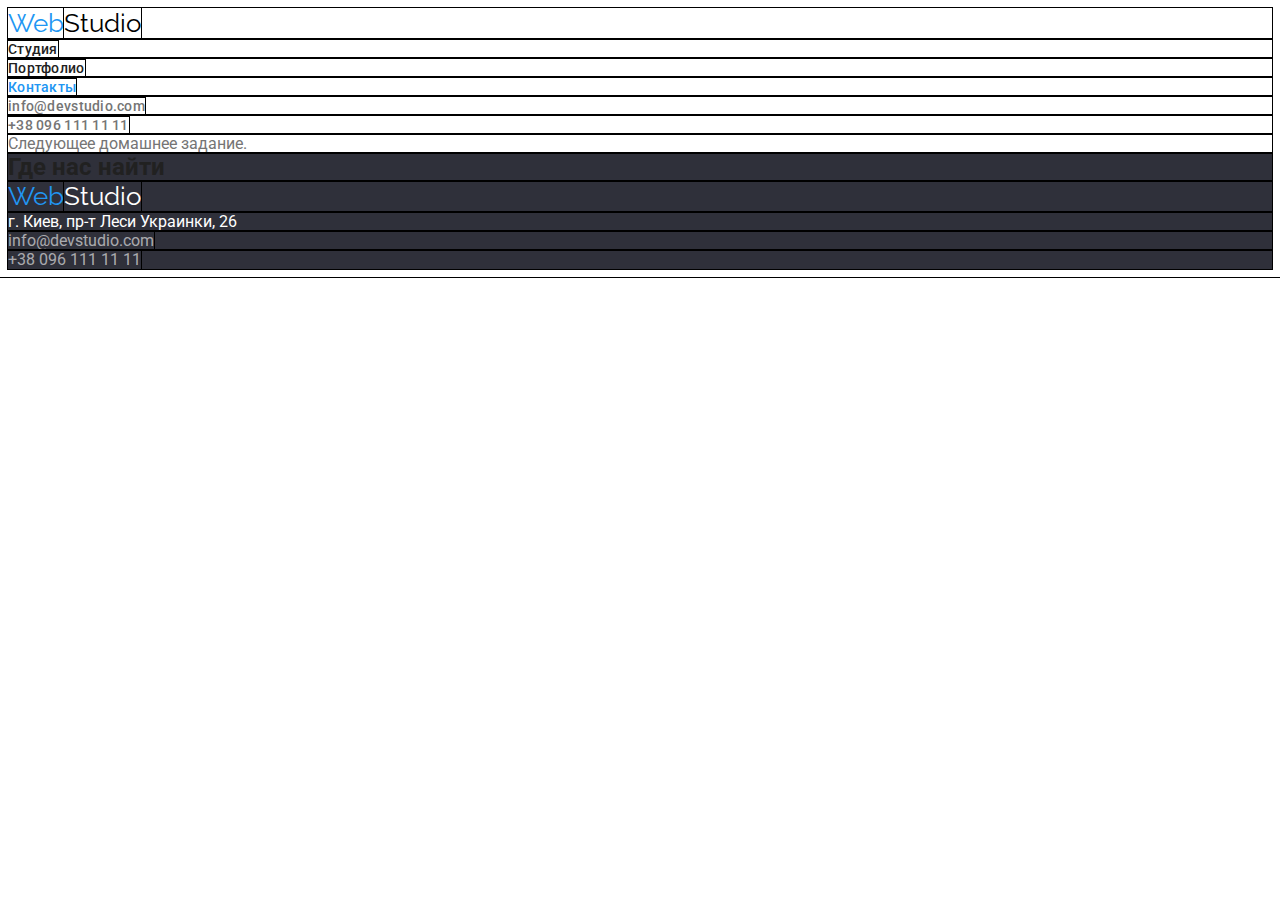
==== contact.html @ 96471d93 "создал репозиторий и скопировал файлы проэкта" ====
<!DOCTYPE html>
<html lang="ru">
  <head>
    <meta charset="UTF-8" />
    <meta name="viewport" content="width=device-width, initial-scale=1.0" />
    <title>Контакты</title>
    <link rel="preconnect" href="https://fonts.gstatic.com" />
    <link href="https://fonts.googleapis.com/css2?family=Oleo+Script&family=Raleway:wght@700&family=Roboto:wght@400;500;700;900&display=swap" rel="stylesheet" />
    <link rel="stylesheet" href="css/style.css" />
  </head>

  <body>
    <header>
      <!-- navigation -->
      <nav>
        <a href="./index.html"
          ><p class="logo">Web<span>Studio</span></p></a
        >
        <ul class="nav">
          <li><a class="nav-linc" href="./index.html">Студия</a></li>
          <li><a class="nav-linc" href="./portfolio.html">Портфолио</a></li>
          <li><a class="nav-linc current" href="./contact.html">Контакты</a></li>
        </ul>
      </nav>
      <ul>
        <li>
          <a class="nav-contact" href="mailto:info@devstudio.com">info@devstudio.com</a>
        </li>
        <li>
          <a class="nav-contact" href="tel:+380961111111">+38 096 111 11 11</a>
        </li>
      </ul>
    </header>
    <main>Следующее домашнее задание.</main>
    <footer>
      <!-- Adress -->
      <h2>Где нас найти</h2>
      <a href="./index.html"
        ><p class="logo">Web<span>Studio</span></p></a
      >

      <address>
        <p>г. Киев, пр-т Леси Украинки, 26</p>
        <ul>
          <li>
            <a href="mailto:info@devstudio.com">info@devstudio.com</a>
          </li>
          <li>
            <a href="tel:+380961111111">+38 096 111 11 11</a>
          </li>
        </ul>
      </address>
    </footer>
  </body>
</html>
---- css/style.css ----
/* all pages */
html {
  box-sizing: border-box;
}
*,
*::before,
*::after {
  box-sizing: inherit;
}
h1,
h2,
h3,
ul,
p {
  padding: 0;
  margin: 0;
}
img {
  display: block;
}
:root {
  --lite-bg: #ffffff;
  --midl-bg: #f5f4fa;
  --dark-bg: #2f303a;
  --title: #212121;
  --text: #757575;
  --elements: #2196f3;
  --foter-gray: rgba(255, 255, 255, 0.6);
}
* {
  outline: 1px solid black;
}
body {
  background-color: var(--lite-bg);
  /* font-family: 'Oleo Script', cursive; */
  font-family: 'Roboto', sans-serif;
  color: var(--text);
}

a {
  text-decoration: none;
}

ul {
  list-style: none;
}
h2,
h3 {
  color: var(--title);
}

.hero,
footer {
  background: var(--dark-bg);
  color: var(--lite-bg);
}
/* nav */
.logo {
  font-family: 'Raleway', sans-serif;
  font-weight: 400;
  font-size: 26px;
  line-height: 1.2;
  color: var(--elements);
}
nav .logo span {
  color: #000000;
}
.nav-linc:link {
  color: var(--title);
}
.nav-linc {
  color: var(--title);
  font-style: normal;
  font-weight: 500;
  font-size: 14px;
  line-height: 1.14;
  letter-spacing: 0.02em;
}
.nav-linc:hover,
.nav-linc:focus,
.nav-linc.current,
.nav-contact:hover {
  color: var(--elements);
}

/* nav contact */
.nav-contact {
  color: var(--text);
  font-style: normal;
  font-weight: 500;
  font-size: 14px;
  line-height: 1.14;
  letter-spacing: 0.02em;
}

/* footer */
footer .logo span {
  color: var(--lite-bg);
}
address {
  font-style: normal;
}
address a {
  font-style: normal;
  color: var(--foter-gray);
}

/* studio page */
.hero {
  text-align: center;
}
.hero h1 {
  font-weight: 900;
  font-size: 44px;
  line-height: 1.36;
  letter-spacing: 0.06em;
  text-transform: uppercase;
}
.hero button {
  font-weight: 700;
  font-size: 16px;
  line-height: 1.87;
  letter-spacing: 0.06em;
  background-color: var(--elements);
  color: var(--lite-bg);
}
.advantages ul {
  display: flex;
}
.advantages h3 {
  font-weight: bold;
  font-size: 14px;
  line-height: 1.14;
  letter-spacing: 0.03em;
  text-transform: uppercase;
}
.advantages p {
  font-weight: 400;
  font-size: 14px;
  line-height: 1.71;
  letter-spacing: 0.03em;
}
.working-moments h2 {
  font-weight: 700;
  font-size: 36px;
  line-height: 1.17;
  text-align: center;
  letter-spacing: 0.03em;
}
.our-team {
  background-color: var(--midl-bg);
}
.our-team ul {
  display: flex;
}
.our-team li {
  background-color: var(--lite-bg);
}
.our-team h2 {
  font-weight: 700;
  font-size: 36px;
  line-height: 1.17;
  text-align: center;
  letter-spacing: 0.03em;
}
.our-team h3 {
  font-weight: 500;
  font-size: 16px;
  line-height: 1.17;
  text-align: center;
  letter-spacing: 0.03em;
}
.our-team p {
  font-weight: 400;
  font-size: 16px;
  line-height: 1.17;
  text-align: center;
  letter-spacing: 0.03em;
}
/* Portfolio page */
.our-works .sorter {
  display: flex;
}
.sorter button {
  background-color: var(--midl-bg);
}
.sorter button:hover,
.sorter button:focus {
  background-color: var(--elements);
  color: var(--lite-bg);
}
.our-works .items {
  display: flex;
  flex-wrap: wrap;
}
.items h2 {
  font-weight: 700;
  font-size: 18px;
  line-height: 2;
  letter-spacing: 0.06em;
}
.items p {
  font-weight: normal;
  font-size: 16px;
  line-height: 1.87;
  letter-spacing: 0.03em;
  color: var(--text);
}
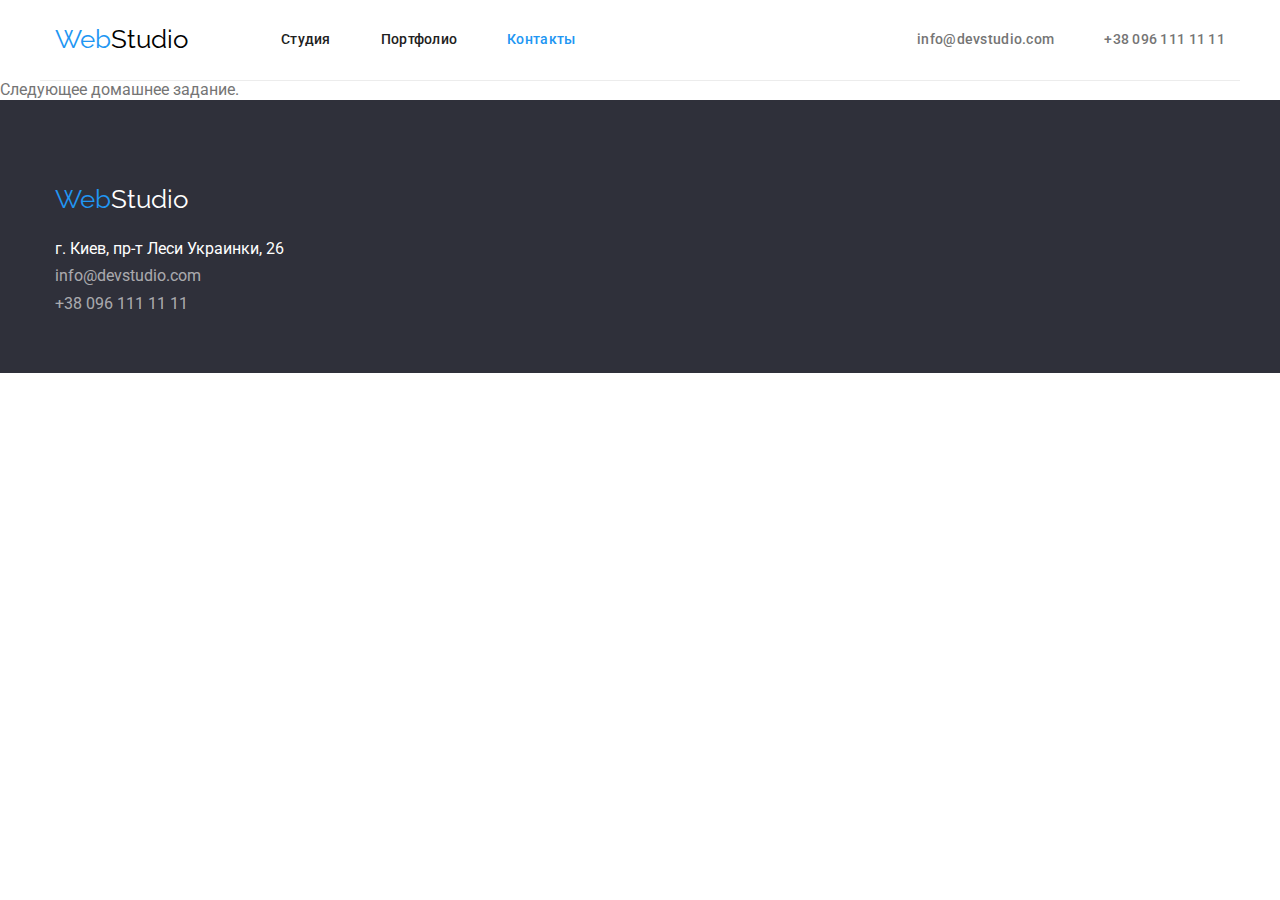
==== commit ad06dfaa: "закончил работу" ====
--- a/contact.html
+++ b/contact.html
@@ -6,23 +6,24 @@
     <title>Контакты</title>
     <link rel="preconnect" href="https://fonts.gstatic.com" />
     <link href="https://fonts.googleapis.com/css2?family=Oleo+Script&family=Raleway:wght@700&family=Roboto:wght@400;500;700;900&display=swap" rel="stylesheet" />
-    <link rel="stylesheet" href="css/style.css" />
+    <link rel="stylesheet" href="./css/modern-normalize.css" />
+    <link rel="stylesheet" href="./css/style.css" />
   </head>
 
   <body>
-    <header>
+    <header class="container">
       <!-- navigation -->
       <nav>
         <a href="./index.html"
           ><p class="logo">Web<span>Studio</span></p></a
         >
-        <ul class="nav">
-          <li><a class="nav-linc" href="./index.html">Студия</a></li>
-          <li><a class="nav-linc" href="./portfolio.html">Портфолио</a></li>
-          <li><a class="nav-linc current" href="./contact.html">Контакты</a></li>
+        <ul class="nav-items">
+          <li><a class="nav-item" href="./index.html">Студия</a></li>
+          <li><a class="nav-item" href="./portfolio.html">Портфолио</a></li>
+          <li><a class="nav-item current" href="./contact.html">Контакты</a></li>
         </ul>
       </nav>
-      <ul>
+      <ul class="contacts">
         <li>
           <a class="nav-contact" href="mailto:info@devstudio.com">info@devstudio.com</a>
         </li>
@@ -34,22 +35,24 @@
     <main>Следующее домашнее задание.</main>
     <footer>
       <!-- Adress -->
-      <h2>Где нас найти</h2>
-      <a href="./index.html"
-        ><p class="logo">Web<span>Studio</span></p></a
-      >
+      <div class="container">
+        <h2>Где нас найти</h2>
+        <a href="./index.html"
+          ><p class="logo">Web<span>Studio</span></p></a
+        >
 
-      <address>
-        <p>г. Киев, пр-т Леси Украинки, 26</p>
-        <ul>
-          <li>
-            <a href="mailto:info@devstudio.com">info@devstudio.com</a>
-          </li>
-          <li>
-            <a href="tel:+380961111111">+38 096 111 11 11</a>
-          </li>
-        </ul>
-      </address>
+        <address>
+          <p>г. Киев, пр-т Леси Украинки, 26</p>
+          <ul>
+            <li>
+              <a href="mailto:info@devstudio.com">info@devstudio.com</a>
+            </li>
+            <li>
+              <a href="tel:+380961111111">+38 096 111 11 11</a>
+            </li>
+          </ul>
+        </address>
+      </div>
     </footer>
   </body>
 </html>
--- a/css/style.css
+++ b/css/style.css
@@ -1,23 +1,3 @@
-/* all pages */
-html {
-  box-sizing: border-box;
-}
-*,
-*::before,
-*::after {
-  box-sizing: inherit;
-}
-h1,
-h2,
-h3,
-ul,
-p {
-  padding: 0;
-  margin: 0;
-}
-img {
-  display: block;
-}
 :root {
   --lite-bg: #ffffff;
   --midl-bg: #f5f4fa;
@@ -27,8 +7,21 @@
   --elements: #2196f3;
   --foter-gray: rgba(255, 255, 255, 0.6);
 }
-* {
+h2,
+h3 {
+  color: var(--title);
+}
+
+/* * {
   outline: 1px solid black;
+} */
+
+.container {
+  width: 1200px;
+  padding-left: 15px;
+  padding-right: 15px;
+  margin-left: auto;
+  margin-right: auto;
 }
 body {
   background-color: var(--lite-bg);
@@ -37,38 +30,47 @@
   color: var(--text);
 }
 
-a {
-  text-decoration: none;
-}
-
-ul {
-  list-style: none;
-}
-h2,
-h3 {
-  color: var(--title);
-}
-
 .hero,
 footer {
   background: var(--dark-bg);
   color: var(--lite-bg);
 }
+
 /* nav */
+header {
+  display: flex;
+  align-items: center;
+  justify-content: space-between;
+  border-bottom: 1px solid #ececec;
+}
 .logo {
+  padding-top: 24px;
+  padding-bottom: 25px;
   font-family: 'Raleway', sans-serif;
   font-weight: 400;
   font-size: 26px;
   line-height: 1.2;
   color: var(--elements);
+  margin-right: 93px;
+}
+nav {
+  display: flex;
+  align-items: center;
 }
 nav .logo span {
   color: #000000;
 }
-.nav-linc:link {
+.nav-items {
+  display: flex;
+}
+.nav-item:link {
   color: var(--title);
 }
-.nav-linc {
+.nav-item {
+  display: block;
+  padding-top: 32px;
+  padding-bottom: 32px;
+  margin-right: 50px;
   color: var(--title);
   font-style: normal;
   font-weight: 500;
@@ -76,15 +78,21 @@
   line-height: 1.14;
   letter-spacing: 0.02em;
 }
-.nav-linc:hover,
-.nav-linc:focus,
-.nav-linc.current,
+.nav-item:hover,
+.nav-item:focus,
+.nav-item.current,
 .nav-contact:hover {
   color: var(--elements);
 }
 
 /* nav contact */
+.contacts {
+  display: flex;
+  margin-left: auto;
+}
 .nav-contact {
+  margin-left: 50px;
+  display: block;
   color: var(--text);
   font-style: normal;
   font-weight: 500;
@@ -94,22 +102,37 @@
 }
 
 /* footer */
+footer {
+  padding-top: 60px;
+  padding-bottom: 60px;
+}
+footer h2 {
+  display: none;
+}
 footer .logo span {
   color: var(--lite-bg);
+  margin-bottom: 20px;
 }
 address {
+  display: inline-block;
   font-style: normal;
 }
 address a {
+  margin-top: 9px;
+  display: inline-block;
   font-style: normal;
   color: var(--foter-gray);
 }
 
 /* studio page */
+
 .hero {
   text-align: center;
+  height: 600px;
+  padding-top: 200px;
 }
 .hero h1 {
+  margin-bottom: 30px;
   font-weight: 900;
   font-size: 44px;
   line-height: 1.36;
@@ -117,6 +140,10 @@
   text-transform: uppercase;
 }
 .hero button {
+  padding: 10px 32px;
+  box-shadow: 0px 4px 4px rgba(0, 0, 0, 0.15);
+  border-radius: 4px;
+  border: 0px;
   font-weight: 700;
   font-size: 16px;
   line-height: 1.87;
@@ -124,8 +151,20 @@
   background-color: var(--elements);
   color: var(--lite-bg);
 }
+
+.advantages {
+  padding-top: 94px;
+  padding-bottom: 94px;
+}
+.advantages h2 {
+  display: none;
+}
 .advantages ul {
   display: flex;
+  justify-content: space-between;
+}
+.advantages li {
+  max-width: 270px;
 }
 .advantages h3 {
   font-weight: bold;
@@ -135,10 +174,18 @@
   text-transform: uppercase;
 }
 .advantages p {
+  margin-top: 10px;
   font-weight: 400;
   font-size: 14px;
   line-height: 1.71;
   letter-spacing: 0.03em;
+}
+
+.working-moments ul {
+  margin-top: 50px;
+  margin-bottom: 94px;
+  display: flex;
+  justify-content: space-between;
 }
 .working-moments h2 {
   font-weight: 700;
@@ -147,14 +194,21 @@
   text-align: center;
   letter-spacing: 0.03em;
 }
+
 .our-team {
   background-color: var(--midl-bg);
+  padding-top: 94px;
+  padding-bottom: 94px;
 }
 .our-team ul {
-  display: flex;
+  margin-top: 50px;
+  display: flex;
+  justify-content: space-between;
 }
 .our-team li {
   background-color: var(--lite-bg);
+  box-shadow: 0px 1px 3px rgba(0, 0, 0, 0.12), 0px 1px 1px rgba(0, 0, 0, 0.14), 0px 2px 1px rgba(0, 0, 0, 0.2);
+  border-radius: 0px 0px 4px 4px;
 }
 .our-team h2 {
   font-weight: 700;
@@ -163,7 +217,11 @@
   text-align: center;
   letter-spacing: 0.03em;
 }
+.our-team img {
+  margin-bottom: 30px;
+}
 .our-team h3 {
+  margin-bottom: 10px;
   font-weight: 500;
   font-size: 16px;
   line-height: 1.17;
@@ -171,17 +229,36 @@
   letter-spacing: 0.03em;
 }
 .our-team p {
+  margin-bottom: 30px;
+  text-align: center;
   font-weight: 400;
   font-size: 16px;
   line-height: 1.17;
   text-align: center;
   letter-spacing: 0.03em;
 }
+
 /* Portfolio page */
+
+.our-works {
+  padding-top: 94px;
+  padding-bottom: 94px;
+}
+.our-works h1 {
+  display: none;
+}
 .our-works .sorter {
   display: flex;
+  margin-bottom: 50px;
+  justify-content: center;
+}
+.sorter li:not(:last-child) {
+  margin-right: 8px;
 }
 .sorter button {
+  padding: 6px 22px;
+  border: 0px;
+  border-radius: 4px;
   background-color: var(--midl-bg);
 }
 .sorter button:hover,
@@ -193,13 +270,30 @@
   display: flex;
   flex-wrap: wrap;
 }
+.our-works .items li {
+  max-width: 370px;
+  border: 1px solid #eeeeee;
+  margin-right: 30px;
+  margin-bottom: 30px;
+}
+.our-works .items li:nth-child(3n) {
+  margin-right: 0px;
+}
+.our-works .items li:nth-last-child(-n + 3) {
+  margin-bottom: 0px;
+}
 .items h2 {
+  margin-top: 20px;
+  margin-left: 24px;
+  margin-bottom: 4px;
   font-weight: 700;
   font-size: 18px;
   line-height: 2;
   letter-spacing: 0.06em;
 }
 .items p {
+  margin-left: 24px;
+  margin-bottom: 20px;
   font-weight: normal;
   font-size: 16px;
   line-height: 1.87;
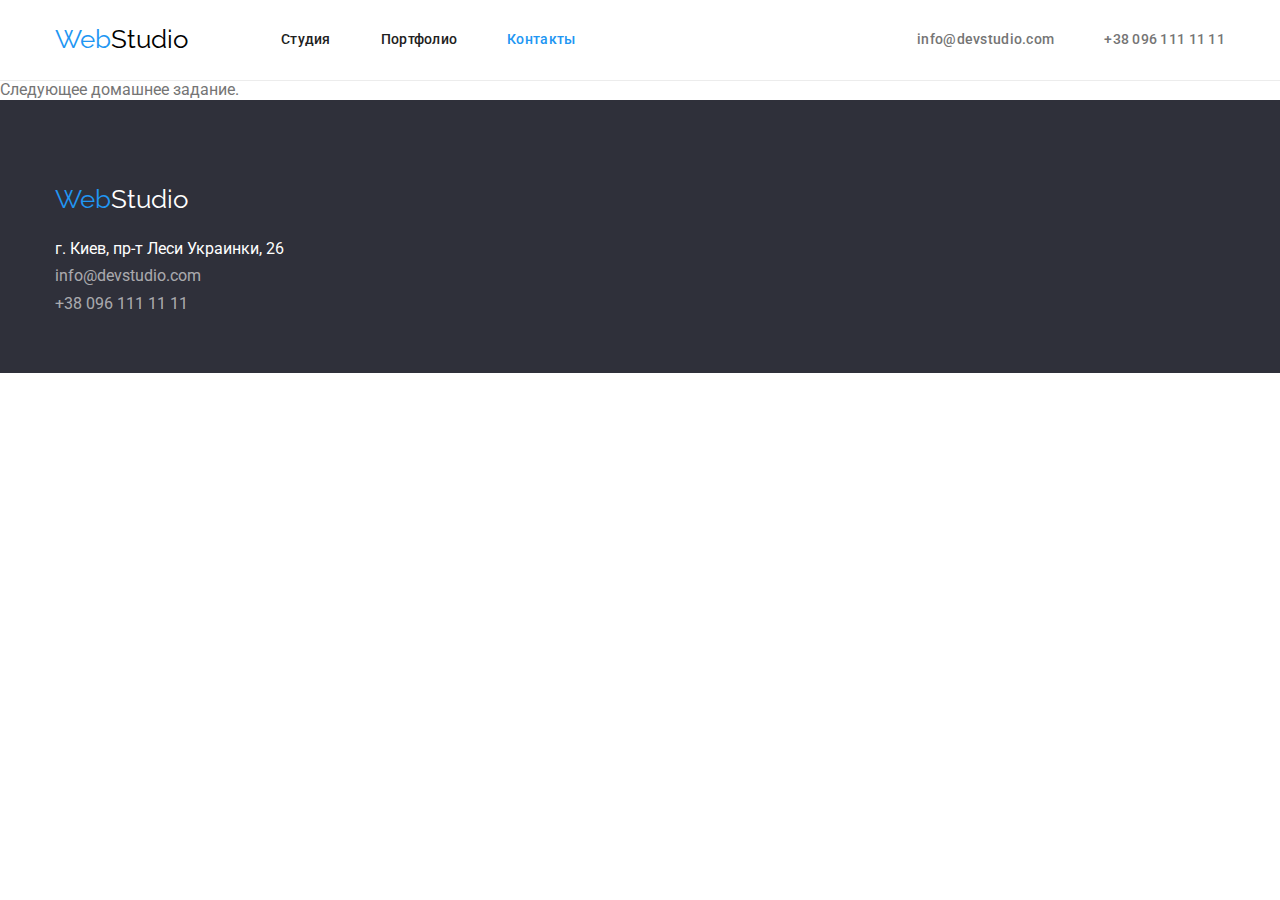
==== commit 2517a619: "поправил рамку хедере" ====
--- a/contact.html
+++ b/contact.html
@@ -11,26 +11,28 @@
   </head>
 
   <body>
-    <header class="container">
+    <header>
       <!-- navigation -->
-      <nav>
-        <a href="./index.html"
-          ><p class="logo">Web<span>Studio</span></p></a
-        >
-        <ul class="nav-items">
-          <li><a class="nav-item" href="./index.html">Студия</a></li>
-          <li><a class="nav-item" href="./portfolio.html">Портфолио</a></li>
-          <li><a class="nav-item current" href="./contact.html">Контакты</a></li>
+      <div class="container">
+        <nav>
+          <a href="./index.html"
+            ><p class="logo">Web<span>Studio</span></p></a
+          >
+          <ul class="nav-items">
+            <li><a class="nav-item" href="./index.html">Студия</a></li>
+            <li><a class="nav-item" href="./portfolio.html">Портфолио</a></li>
+            <li><a class="nav-item current" href="./contact.html">Контакты</a></li>
+          </ul>
+        </nav>
+        <ul class="contacts">
+          <li>
+            <a class="nav-contact" href="mailto:info@devstudio.com">info@devstudio.com</a>
+          </li>
+          <li>
+            <a class="nav-contact" href="tel:+380961111111">+38 096 111 11 11</a>
+          </li>
         </ul>
-      </nav>
-      <ul class="contacts">
-        <li>
-          <a class="nav-contact" href="mailto:info@devstudio.com">info@devstudio.com</a>
-        </li>
-        <li>
-          <a class="nav-contact" href="tel:+380961111111">+38 096 111 11 11</a>
-        </li>
-      </ul>
+      </div>
     </header>
     <main>Следующее домашнее задание.</main>
     <footer>
--- a/css/style.css
+++ b/css/style.css
@@ -38,10 +38,12 @@
 
 /* nav */
 header {
+  border-bottom: 1px solid #ececec;
+}
+header .container {
   display: flex;
   align-items: center;
   justify-content: space-between;
-  border-bottom: 1px solid #ececec;
 }
 .logo {
   padding-top: 24px;
@@ -270,11 +272,17 @@
   display: flex;
   flex-wrap: wrap;
 }
+.card {
+  border-right: 1px solid #eeeeee;
+  border-left: 1px solid #eeeeee;
+  border-bottom: 1px solid #eeeeee;
+}
 .our-works .items li {
-  max-width: 370px;
-  border: 1px solid #eeeeee;
+  /* max-width: 370px; */
+  /* border: 1px solid #eeeeee; */
   margin-right: 30px;
   margin-bottom: 30px;
+  /* overflow: hidden; */
 }
 .our-works .items li:nth-child(3n) {
   margin-right: 0px;
@@ -283,7 +291,7 @@
   margin-bottom: 0px;
 }
 .items h2 {
-  margin-top: 20px;
+  padding-top: 20px;
   margin-left: 24px;
   margin-bottom: 4px;
   font-weight: 700;
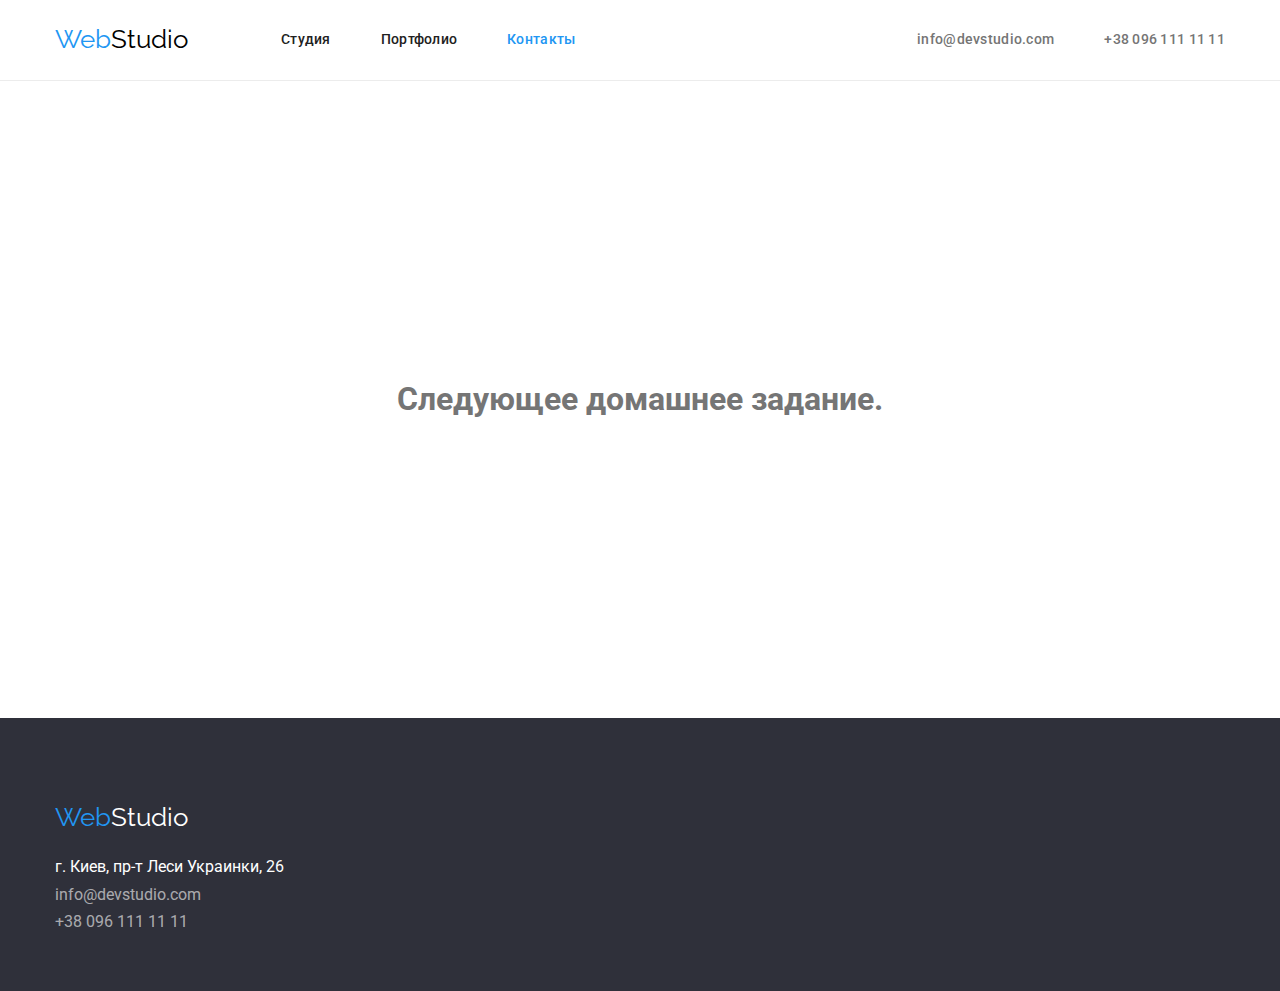
==== commit 83ab07ee: "поправил страничку контакты" ====
--- a/contact.html
+++ b/contact.html
@@ -34,7 +34,7 @@
         </ul>
       </div>
     </header>
-    <main>Следующее домашнее задание.</main>
+    <main><h1 class="contact">Следующее домашнее задание.</h1></main>
     <footer>
       <!-- Adress -->
       <div class="container">
--- a/css/style.css
+++ b/css/style.css
@@ -308,3 +308,12 @@
   letter-spacing: 0.03em;
   color: var(--text);
 }
+
+/* Контакты */
+.contact {
+  text-align: center;
+  margin-left: auto;
+  margin-right: auto;
+  padding-top: 300px;
+  padding-bottom: 300px;
+}
